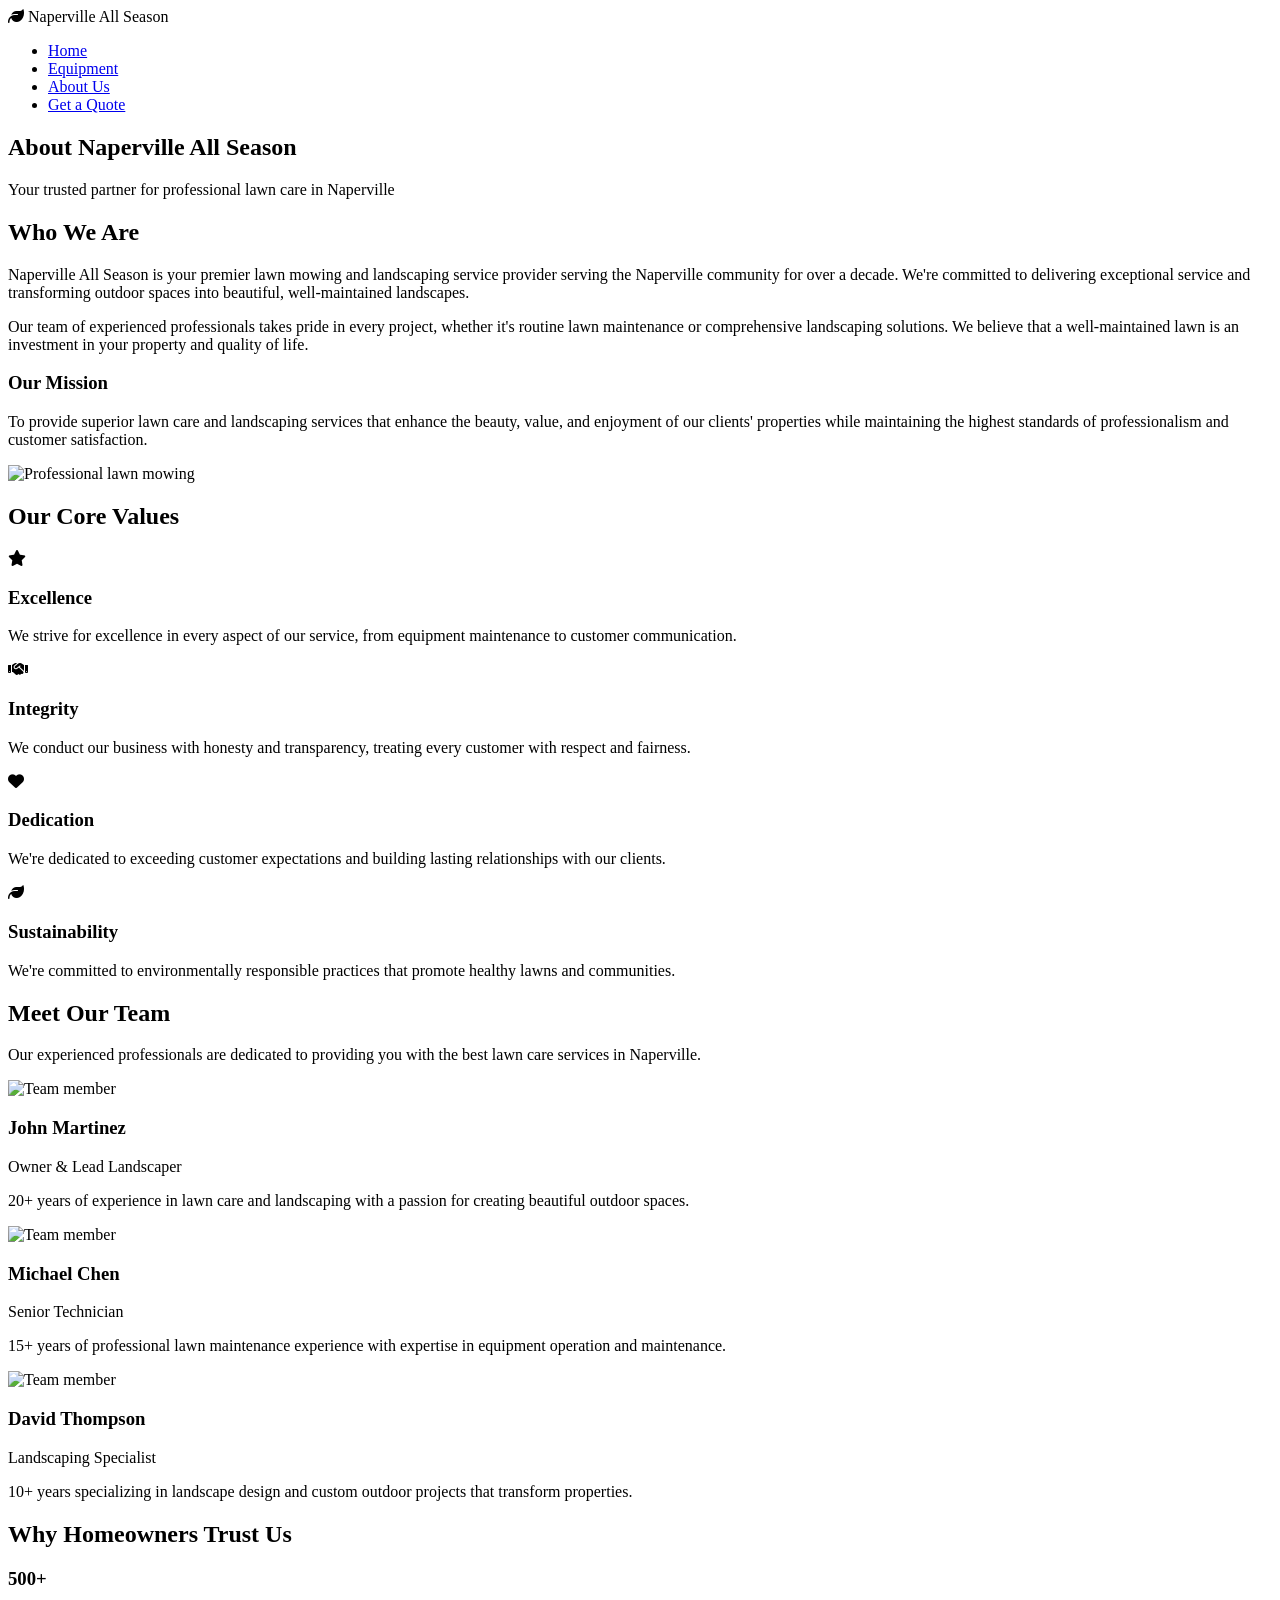
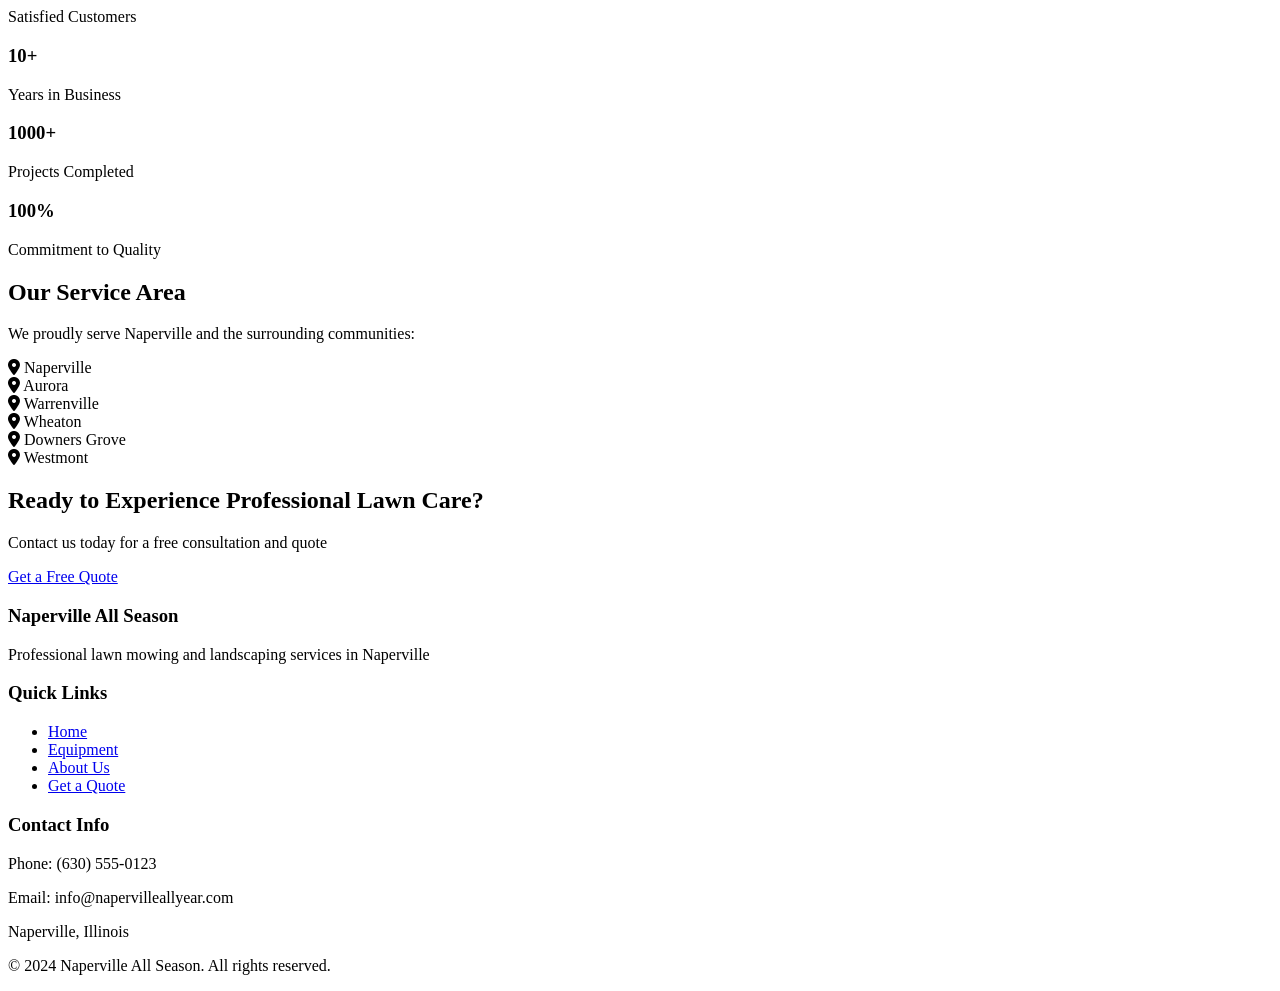
==== about.html @ 409c57d0 "Create About Us page with team and company information" ====
<!DOCTYPE html>
<html lang="en">
<head>
    <meta charset="UTF-8">
    <meta name="viewport" content="width=device-width, initial-scale=1.0">
    <title>About Us - Naperville All Season</title>
    <link rel="stylesheet" href="styles.css">
    <link rel="stylesheet" href="https://cdnjs.cloudflare.com/ajax/libs/font-awesome/6.4.0/css/all.min.css">
</head>
<body>
    <!-- Navigation Bar -->
    <nav class="navbar">
        <div class="nav-container">
            <div class="nav-logo">
                <i class="fas fa-leaf"></i>
                <span>Naperville All Season</span>
            </div>
            <ul class="nav-menu">
                <li class="nav-item">
                    <a href="index.html" class="nav-link">Home</a>
                </li>
                <li class="nav-item">
                    <a href="equipment.html" class="nav-link">Equipment</a>
                </li>
                <li class="nav-item">
                    <a href="about.html" class="nav-link">About Us</a>
                </li>
                <li class="nav-item">
                    <a href="quote.html" class="nav-link btn-quote">Get a Quote</a>
                </li>
            </ul>
            <div class="hamburger">
                <span></span>
                <span></span>
                <span></span>
            </div>
        </div>
    </nav>

    <!-- Page Header -->
    <section class="page-header">
        <div class="container">
            <h1>About Naperville All Season</h1>
            <p>Your trusted partner for professional lawn care in Naperville</p>
        </div>
    </section>

    <!-- About Content -->
    <section class="about-section">
        <div class="container">
            <div class="about-grid">
                <div class="about-text">
                    <h2>Who We Are</h2>
                    <p>Naperville All Season is your premier lawn mowing and landscaping service provider serving the Naperville community for over a decade. We're committed to delivering exceptional service and transforming outdoor spaces into beautiful, well-maintained landscapes.</p>
                    <p>Our team of experienced professionals takes pride in every project, whether it's routine lawn maintenance or comprehensive landscaping solutions. We believe that a well-maintained lawn is an investment in your property and quality of life.</p>
                    <h3>Our Mission</h3>
                    <p>To provide superior lawn care and landscaping services that enhance the beauty, value, and enjoyment of our clients' properties while maintaining the highest standards of professionalism and customer satisfaction.</p>
                </div>
                <div class="about-image">
                    <img src="https://images.unsplash.com/photo-1558618666-fcd25c85cd64?w=500&h=400&fit=crop" alt="Professional lawn mowing">
                </div>
            </div>
        </div>
    </section>

    <!-- Our Values -->
    <section class="values-section">
        <div class="container">
            <h2>Our Core Values</h2>
            <div class="values-grid">
                <div class="value-card">
                    <i class="fas fa-star"></i>
                    <h3>Excellence</h3>
                    <p>We strive for excellence in every aspect of our service, from equipment maintenance to customer communication.</p>
                </div>
                <div class="value-card">
                    <i class="fas fa-handshake"></i>
                    <h3>Integrity</h3>
                    <p>We conduct our business with honesty and transparency, treating every customer with respect and fairness.</p>
                </div>
                <div class="value-card">
                    <i class="fas fa-heart"></i>
                    <h3>Dedication</h3>
                    <p>We're dedicated to exceeding customer expectations and building lasting relationships with our clients.</p>
                </div>
                <div class="value-card">
                    <i class="fas fa-leaf"></i>
                    <h3>Sustainability</h3>
                    <p>We're committed to environmentally responsible practices that promote healthy lawns and communities.</p>
                </div>
            </div>
        </div>
    </section>

    <!-- Team Section -->
    <section class="team-section">
        <div class="container">
            <h2>Meet Our Team</h2>
            <p class="team-intro">Our experienced professionals are dedicated to providing you with the best lawn care services in Naperville.</p>
            <div class="team-grid">
                <div class="team-member">
                    <div class="member-image">
                        <img src="https://images.unsplash.com/photo-1507003211169-0a1dd7228f2d?w=300&h=300&fit=crop" alt="Team member">
                    </div>
                    <h3>John Martinez</h3>
                    <p class="title">Owner & Lead Landscaper</p>
                    <p>20+ years of experience in lawn care and landscaping with a passion for creating beautiful outdoor spaces.</p>
                </div>
                <div class="team-member">
                    <div class="member-image">
                        <img src="https://images.unsplash.com/photo-1500648767791-00dcc994a43e?w=300&h=300&fit=crop" alt="Team member">
                    </div>
                    <h3>Michael Chen</h3>
                    <p class="title">Senior Technician</p>
                    <p>15+ years of professional lawn maintenance experience with expertise in equipment operation and maintenance.</p>
                </div>
                <div class="team-member">
                    <div class="member-image">
                        <img src="https://images.unsplash.com/photo-1507003211169-0a1dd7228f2d?w=300&h=300&fit=crop" alt="Team member">
                    </div>
                    <h3>David Thompson</h3>
                    <p class="title">Landscaping Specialist</p>
                    <p>10+ years specializing in landscape design and custom outdoor projects that transform properties.</p>
                </div>
            </div>
        </div>
    </section>

    <!-- Why Choose Us Stats -->
    <section class="stats-section">
        <div class="container">
            <h2>Why Homeowners Trust Us</h2>
            <div class="stats-grid">
                <div class="stat-item">
                    <h3 class="stat-number">500+</h3>
                    <p>Satisfied Customers</p>
                </div>
                <div class="stat-item">
                    <h3 class="stat-number">10+</h3>
                    <p>Years in Business</p>
                </div>
                <div class="stat-item">
                    <h3 class="stat-number">1000+</h3>
                    <p>Projects Completed</p>
                </div>
                <div class="stat-item">
                    <h3 class="stat-number">100%</h3>
                    <p>Commitment to Quality</p>
                </div>
            </div>
        </div>
    </section>

    <!-- Service Area -->
    <section class="service-area-section">
        <div class="container">
            <h2>Our Service Area</h2>
            <p>We proudly serve Naperville and the surrounding communities:</p>
            <div class="cities-list">
                <div class="city-item">
                    <i class="fas fa-map-marker-alt"></i>
                    <span>Naperville</span>
                </div>
                <div class="city-item">
                    <i class="fas fa-map-marker-alt"></i>
                    <span>Aurora</span>
                </div>
                <div class="city-item">
                    <i class="fas fa-map-marker-alt"></i>
                    <span>Warrenville</span>
                </div>
                <div class="city-item">
                    <i class="fas fa-map-marker-alt"></i>
                    <span>Wheaton</span>
                </div>
                <div class="city-item">
                    <i class="fas fa-map-marker-alt"></i>
                    <span>Downers Grove</span>
                </div>
                <div class="city-item">
                    <i class="fas fa-map-marker-alt"></i>
                    <span>Westmont</span>
                </div>
            </div>
        </div>
    </section>

    <!-- CTA Section -->
    <section class="cta-section">
        <div class="container">
            <h2>Ready to Experience Professional Lawn Care?</h2>
            <p>Contact us today for a free consultation and quote</p>
            <a href="quote.html" class="cta-button-white">Get a Free Quote</a>
        </div>
    </section>

    <!-- Footer -->
    <footer class="footer">
        <div class="container">
            <div class="footer-content">
                <div class="footer-section">
                    <h3>Naperville All Season</h3>
                    <p>Professional lawn mowing and landscaping services in Naperville</p>
                </div>
                <div class="footer-section">
                    <h3>Quick Links</h3>
                    <ul>
                        <li><a href="index.html">Home</a></li>
                        <li><a href="equipment.html">Equipment</a></li>
                        <li><a href="about.html">About Us</a></li>
                        <li><a href="quote.html">Get a Quote</a></li>
                    </ul>
                </div>
                <div class="footer-section">
                    <h3>Contact Info</h3>
                    <p>Phone: (630) 555-0123</p>
                    <p>Email: info@napervilleallyear.com</p>
                    <p>Naperville, Illinois</p>
                </div>
            </div>
            <div class="footer-bottom">
                <p>&copy; 2024 Naperville All Season. All rights reserved.</p>
            </div>
        </div>
    </footer>

    <script src="script.js"></script>
</body>
</html>
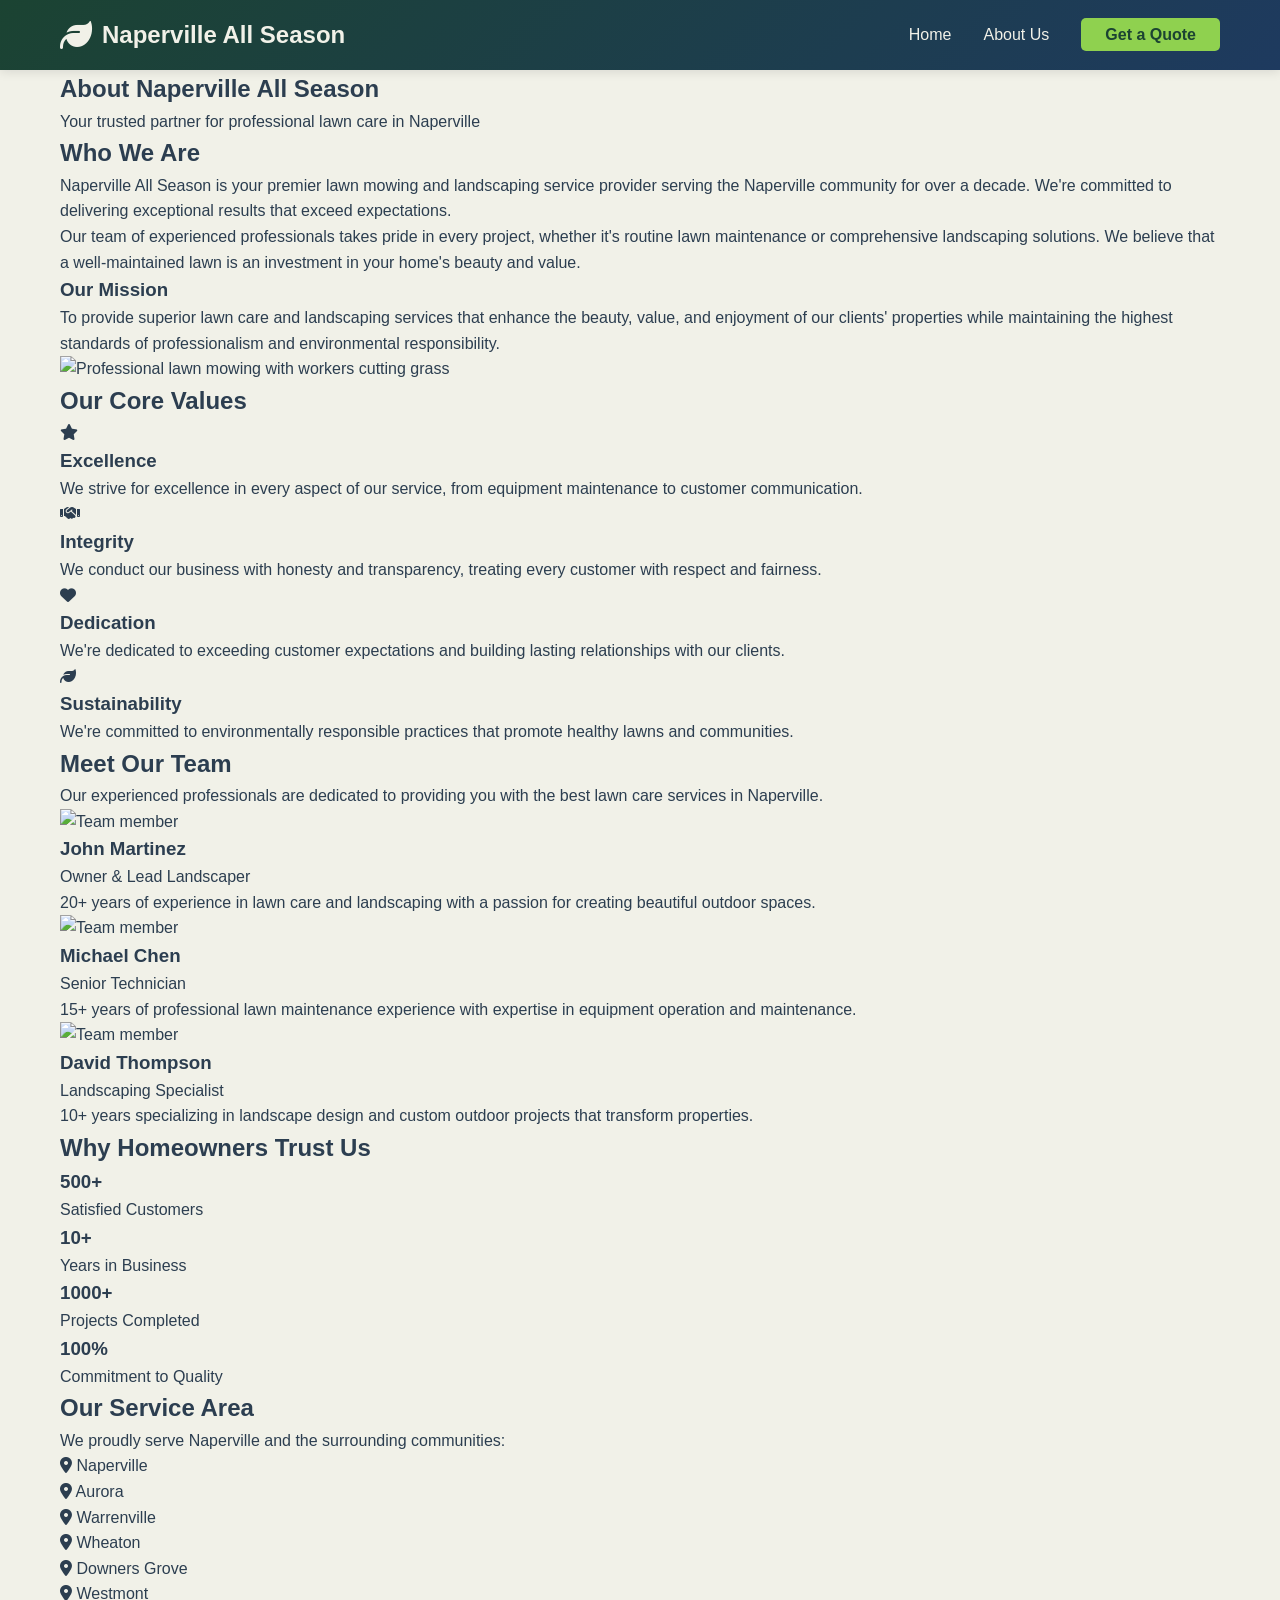
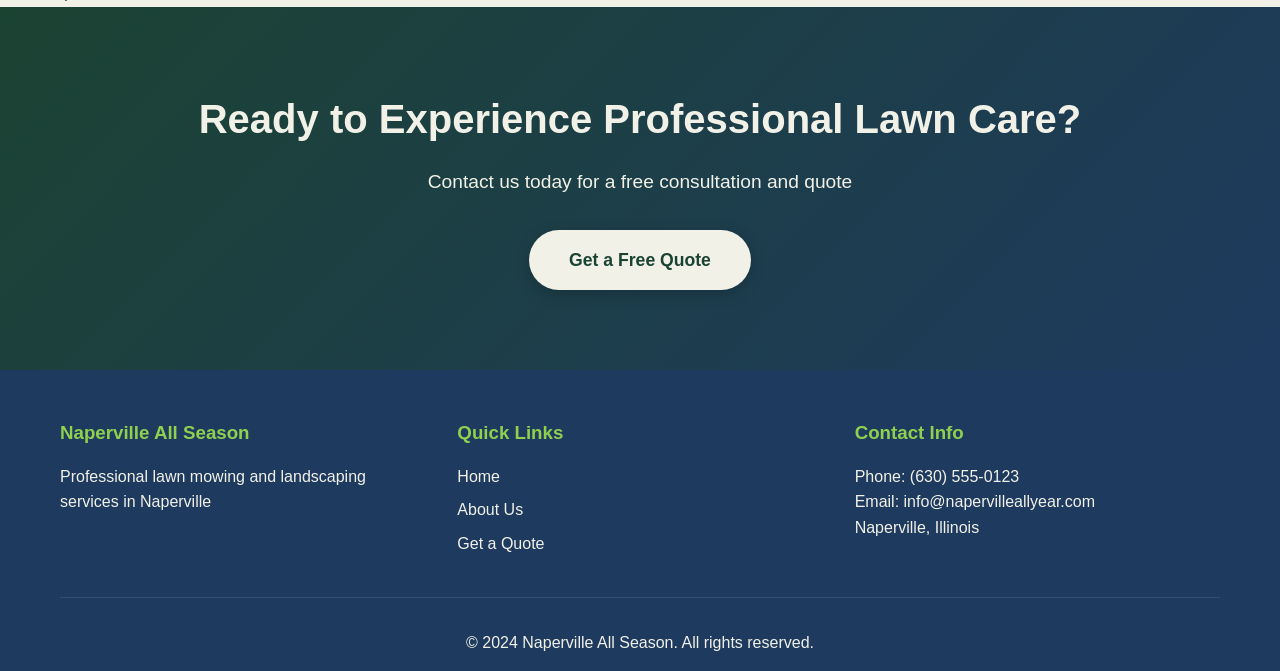
==== commit b7f9a67c: "Remove Equipment link from navigation in about page" ====
--- a/about.html
+++ b/about.html
@@ -20,9 +20,6 @@
                     <a href="index.html" class="nav-link">Home</a>
                 </li>
                 <li class="nav-item">
-                    <a href="equipment.html" class="nav-link">Equipment</a>
-                </li>
-                <li class="nav-item">
                     <a href="about.html" class="nav-link">About Us</a>
                 </li>
                 <li class="nav-item">
@@ -51,13 +48,13 @@
             <div class="about-grid">
                 <div class="about-text">
                     <h2>Who We Are</h2>
-                    <p>Naperville All Season is your premier lawn mowing and landscaping service provider serving the Naperville community for over a decade. We're committed to delivering exceptional service and transforming outdoor spaces into beautiful, well-maintained landscapes.</p>
-                    <p>Our team of experienced professionals takes pride in every project, whether it's routine lawn maintenance or comprehensive landscaping solutions. We believe that a well-maintained lawn is an investment in your property and quality of life.</p>
+                    <p>Naperville All Season is your premier lawn mowing and landscaping service provider serving the Naperville community for over a decade. We're committed to delivering exceptional results that exceed expectations.</p>
+                    <p>Our team of experienced professionals takes pride in every project, whether it's routine lawn maintenance or comprehensive landscaping solutions. We believe that a well-maintained lawn is an investment in your home's beauty and value.</p>
                     <h3>Our Mission</h3>
-                    <p>To provide superior lawn care and landscaping services that enhance the beauty, value, and enjoyment of our clients' properties while maintaining the highest standards of professionalism and customer satisfaction.</p>
+                    <p>To provide superior lawn care and landscaping services that enhance the beauty, value, and enjoyment of our clients' properties while maintaining the highest standards of professionalism and environmental responsibility.</p>
                 </div>
                 <div class="about-image">
-                    <img src="https://images.unsplash.com/photo-1558618666-fcd25c85cd64?w=500&h=400&fit=crop" alt="Professional lawn mowing">
+                    <img src="https://images.unsplash.com/photo-1552321554-5fefe8c9ef14?w=500&h=400&fit=crop" alt="Professional lawn mowing with workers cutting grass">
                 </div>
             </div>
         </div>
@@ -206,7 +203,6 @@
                     <h3>Quick Links</h3>
                     <ul>
                         <li><a href="index.html">Home</a></li>
-                        <li><a href="equipment.html">Equipment</a></li>
                         <li><a href="about.html">About Us</a></li>
                         <li><a href="quote.html">Get a Quote</a></li>
                     </ul>
--- a/styles.css
+++ b/styles.css
@@ -0,0 +1,407 @@
+/* Root Color Variables */
+:root {
+    --dark-green: #1b4332;
+    --cream: #f1f1e8;
+    --navy-blue: #1e3a5f;
+    --light-accent: #8fd14f;
+    --text-dark: #2c3e50;
+    --text-light: #f1f1e8;
+    --border-color: #e0e0d8;
+}
+
+/* Reset and Base Styles */
+* {
+    margin: 0;
+    padding: 0;
+    box-sizing: border-box;
+}
+
+html {
+    scroll-behavior: smooth;
+}
+
+body {
+    font-family: 'Segoe UI', Tahoma, Geneva, Verdana, sans-serif;
+    line-height: 1.6;
+    color: var(--text-dark);
+    background-color: var(--cream);
+}
+
+.container {
+    max-width: 1200px;
+    margin: 0 auto;
+    padding: 0 20px;
+}
+
+/* Navigation Bar */
+.navbar {
+    background: linear-gradient(135deg, var(--dark-green) 0%, var(--navy-blue) 100%);
+    padding: 1rem 0;
+    position: sticky;
+    top: 0;
+    z-index: 100;
+    box-shadow: 0 2px 10px rgba(0, 0, 0, 0.1);
+}
+
+.nav-container {
+    max-width: 1200px;
+    margin: 0 auto;
+    padding: 0 20px;
+    display: flex;
+    justify-content: space-between;
+    align-items: center;
+}
+
+.nav-logo {
+    display: flex;
+    align-items: center;
+    gap: 10px;
+    color: var(--cream);
+    font-size: 1.5rem;
+    font-weight: bold;
+    text-decoration: none;
+}
+
+.nav-logo i {
+    font-size: 2rem;
+}
+
+.nav-menu {
+    display: flex;
+    list-style: none;
+    gap: 2rem;
+    align-items: center;
+}
+
+.nav-link {
+    color: var(--cream);
+    text-decoration: none;
+    transition: color 0.3s ease;
+    font-weight: 500;
+}
+
+.nav-link:hover {
+    color: var(--light-accent);
+}
+
+.btn-quote {
+    background-color: var(--light-accent);
+    color: var(--dark-green);
+    padding: 0.5rem 1.5rem;
+    border-radius: 5px;
+    font-weight: bold;
+}
+
+.btn-quote:hover {
+    background-color: #7bc947;
+    color: var(--dark-green);
+}
+
+.hamburger {
+    display: none;
+    flex-direction: column;
+    cursor: pointer;
+}
+
+.hamburger span {
+    width: 25px;
+    height: 3px;
+    background-color: var(--cream);
+    margin: 5px 0;
+    transition: 0.3s;
+}
+
+/* Hero Section */
+.hero {
+    background: linear-gradient(rgba(27, 67, 50, 0.7), rgba(30, 58, 95, 0.7)), 
+                url('https://images.unsplash.com/photo-1578500494198-246f612d03b3?w=1200&h=600&fit=crop') center/cover;
+    height: 600px;
+    display: flex;
+    align-items: center;
+    justify-content: center;
+    text-align: center;
+    color: var(--cream);
+}
+
+.hero-content h1 {
+    font-size: 3.5rem;
+    margin-bottom: 1rem;
+    text-shadow: 2px 2px 4px rgba(0, 0, 0, 0.3);
+}
+
+.hero-content p {
+    font-size: 1.5rem;
+    margin-bottom: 2rem;
+    text-shadow: 1px 1px 2px rgba(0, 0, 0, 0.3);
+}
+
+/* CTA Button */
+.cta-button {
+    display: inline-block;
+    background-color: var(--light-accent);
+    color: var(--dark-green);
+    padding: 1rem 2.5rem;
+    border-radius: 50px;
+    text-decoration: none;
+    font-weight: bold;
+    font-size: 1.1rem;
+    transition: all 0.3s ease;
+    box-shadow: 0 4px 15px rgba(0, 0, 0, 0.2);
+}
+
+.cta-button:hover {
+    background-color: #7bc947;
+    transform: translateY(-2px);
+    box-shadow: 0 6px 20px rgba(0, 0, 0, 0.3);
+}
+
+.cta-button-white {
+    display: inline-block;
+    background-color: var(--cream);
+    color: var(--dark-green);
+    padding: 1rem 2.5rem;
+    border-radius: 50px;
+    text-decoration: none;
+    font-weight: bold;
+    font-size: 1.1rem;
+    transition: all 0.3s ease;
+    box-shadow: 0 4px 15px rgba(0, 0, 0, 0.2);
+}
+
+.cta-button-white:hover {
+    background-color: #e8e8dc;
+    transform: translateY(-2px);
+    box-shadow: 0 6px 20px rgba(0, 0, 0, 0.3);
+}
+
+/* Services Section */
+.services {
+    padding: 5rem 0;
+    background-color: var(--cream);
+}
+
+.services h2 {
+    text-align: center;
+    font-size: 2.5rem;
+    color: var(--dark-green);
+    margin-bottom: 3rem;
+}
+
+.services-grid {
+    display: grid;
+    grid-template-columns: repeat(auto-fit, minmax(300px, 1fr));
+    gap: 2rem;
+}
+
+.service-card {
+    background: white;
+    border-radius: 10px;
+    overflow: hidden;
+    box-shadow: 0 4px 15px rgba(0, 0, 0, 0.1);
+    transition: transform 0.3s ease, box-shadow 0.3s ease;
+}
+
+.service-card:hover {
+    transform: translateY(-5px);
+    box-shadow: 0 8px 25px rgba(0, 0, 0, 0.15);
+}
+
+.service-card img {
+    width: 100%;
+    height: 200px;
+    object-fit: cover;
+}
+
+.service-card h3 {
+    color: var(--dark-green);
+    font-size: 1.5rem;
+    padding: 1.5rem 1.5rem 0.5rem;
+}
+
+.service-card p {
+    padding: 0.5rem 1.5rem 1.5rem;
+    color: var(--text-dark);
+    line-height: 1.6;
+}
+
+/* Why Choose Us Section */
+.why-choose-us {
+    padding: 5rem 0;
+    background: linear-gradient(135deg, var(--navy-blue) 0%, var(--dark-green) 100%);
+    color: var(--cream);
+}
+
+.why-choose-us h2 {
+    text-align: center;
+    font-size: 2.5rem;
+    margin-bottom: 3rem;
+    color: var(--cream);
+}
+
+.features-grid {
+    display: grid;
+    grid-template-columns: repeat(auto-fit, minmax(250px, 1fr));
+    gap: 2rem;
+}
+
+.feature {
+    text-align: center;
+    padding: 2rem;
+    background: rgba(255, 255, 255, 0.1);
+    border-radius: 10px;
+    transition: all 0.3s ease;
+}
+
+.feature:hover {
+    background: rgba(255, 255, 255, 0.15);
+    transform: translateY(-5px);
+}
+
+.feature i {
+    font-size: 2.5rem;
+    color: var(--light-accent);
+    margin-bottom: 1rem;
+}
+
+.feature h3 {
+    font-size: 1.3rem;
+    margin-bottom: 0.5rem;
+}
+
+.feature p {
+    font-size: 1rem;
+}
+
+/* CTA Section */
+.cta-section {
+    padding: 5rem 0;
+    background: linear-gradient(135deg, var(--dark-green) 0%, var(--navy-blue) 100%);
+    text-align: center;
+    color: var(--cream);
+}
+
+.cta-section h2 {
+    font-size: 2.5rem;
+    margin-bottom: 1rem;
+}
+
+.cta-section p {
+    font-size: 1.2rem;
+    margin-bottom: 2rem;
+}
+
+/* Footer */
+.footer {
+    background-color: var(--navy-blue);
+    color: var(--cream);
+    padding: 3rem 0 1rem;
+}
+
+.footer-content {
+    display: grid;
+    grid-template-columns: repeat(auto-fit, minmax(250px, 1fr));
+    gap: 2rem;
+    margin-bottom: 2rem;
+}
+
+.footer-section h3 {
+    color: var(--light-accent);
+    margin-bottom: 1rem;
+}
+
+.footer-section ul {
+    list-style: none;
+}
+
+.footer-section ul li {
+    margin-bottom: 0.5rem;
+}
+
+.footer-section a {
+    color: var(--cream);
+    text-decoration: none;
+    transition: color 0.3s ease;
+}
+
+.footer-section a:hover {
+    color: var(--light-accent);
+}
+
+.footer-bottom {
+    text-align: center;
+    padding-top: 2rem;
+    border-top: 1px solid rgba(255, 255, 255, 0.1);
+    color: var(--cream);
+}
+
+/* Responsive Design */
+@media (max-width: 768px) {
+    .hamburger {
+        display: flex;
+    }
+
+    .nav-menu {
+        display: none;
+    }
+
+    .nav-menu.active {
+        position: absolute;
+        top: 70px;
+        left: 0;
+        width: 100%;
+        background: var(--dark-green);
+        flex-direction: column;
+        display: flex;
+        gap: 0;
+        padding: 1rem 0;
+    }
+
+    .nav-item {
+        width: 100%;
+        padding: 1rem;
+        text-align: center;
+    }
+
+    .hero {
+        height: 400px;
+    }
+
+    .hero-content h1 {
+        font-size: 2rem;
+    }
+
+    .hero-content p {
+        font-size: 1rem;
+    }
+
+    .services h2,
+    .why-choose-us h2,
+    .cta-section h2 {
+        font-size: 2rem;
+    }
+
+    .services-grid,
+    .features-grid {
+        grid-template-columns: 1fr;
+    }
+}
+
+@media (max-width: 480px) {
+    .nav-logo span {
+        display: none;
+    }
+
+    .hero {
+        height: 300px;
+    }
+
+    .hero-content h1 {
+        font-size: 1.5rem;
+    }
+
+    .cta-button,
+    .cta-button-white {
+        padding: 0.75rem 1.5rem;
+        font-size: 1rem;
+    }
+}
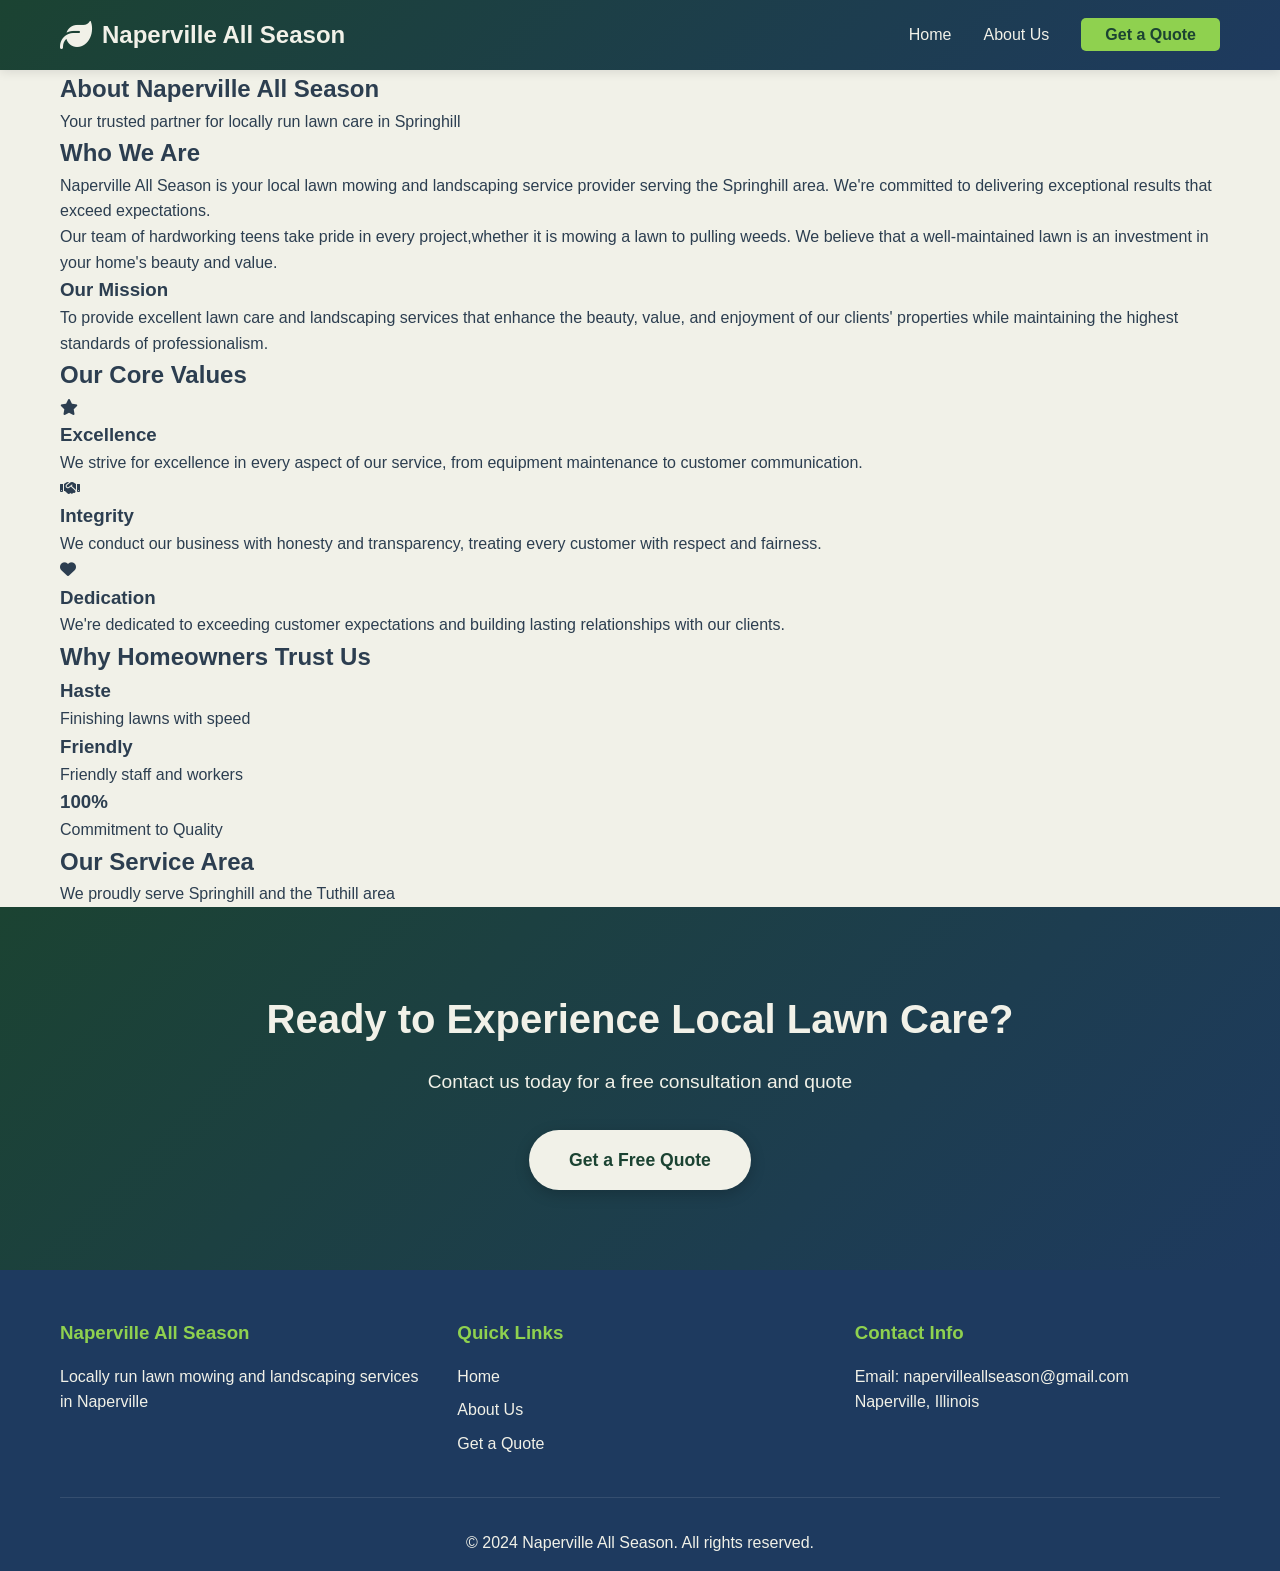
==== commit cfff6af4: "Revise About section for Springhill service area Updated content to reflect local service area and t" ====
--- a/about.html
+++ b/about.html
@@ -38,7 +38,7 @@
     <section class="page-header">
         <div class="container">
             <h1>About Naperville All Season</h1>
-            <p>Your trusted partner for professional lawn care in Naperville</p>
+            <p>Your trusted partner for locally run lawn care in Springhill</p>
         </div>
     </section>
 
@@ -48,13 +48,10 @@
             <div class="about-grid">
                 <div class="about-text">
                     <h2>Who We Are</h2>
-                    <p>Naperville All Season is your premier lawn mowing and landscaping service provider serving the Naperville community for over a decade. We're committed to delivering exceptional results that exceed expectations.</p>
-                    <p>Our team of experienced professionals takes pride in every project, whether it's routine lawn maintenance or comprehensive landscaping solutions. We believe that a well-maintained lawn is an investment in your home's beauty and value.</p>
+                    <p>Naperville All Season is your local lawn mowing and landscaping service provider serving the Springhill area. We're committed to delivering exceptional results that exceed expectations.</p>
+                    <p>Our team of hardworking teens take pride in every project,whether it is mowing a lawn to pulling weeds. We believe that a well-maintained lawn is an investment in your home's beauty and value.</p>
                     <h3>Our Mission</h3>
-                    <p>To provide superior lawn care and landscaping services that enhance the beauty, value, and enjoyment of our clients' properties while maintaining the highest standards of professionalism and environmental responsibility.</p>
-                </div>
-                <div class="about-image">
-                    <img src="https://images.unsplash.com/photo-1552321554-5fefe8c9ef14?w=500&h=400&fit=crop" alt="Professional lawn mowing with workers cutting grass">
+                    <p>To provide excellent lawn care and landscaping services that enhance the beauty, value, and enjoyment of our clients' properties while maintaining the highest standards of professionalism.</p>
                 </div>
             </div>
         </div>
@@ -80,65 +77,22 @@
                     <h3>Dedication</h3>
                     <p>We're dedicated to exceeding customer expectations and building lasting relationships with our clients.</p>
                 </div>
-                <div class="value-card">
-                    <i class="fas fa-leaf"></i>
-                    <h3>Sustainability</h3>
-                    <p>We're committed to environmentally responsible practices that promote healthy lawns and communities.</p>
-                </div>
             </div>
         </div>
     </section>
-
-    <!-- Team Section -->
-    <section class="team-section">
-        <div class="container">
-            <h2>Meet Our Team</h2>
-            <p class="team-intro">Our experienced professionals are dedicated to providing you with the best lawn care services in Naperville.</p>
-            <div class="team-grid">
-                <div class="team-member">
-                    <div class="member-image">
-                        <img src="https://images.unsplash.com/photo-1507003211169-0a1dd7228f2d?w=300&h=300&fit=crop" alt="Team member">
-                    </div>
-                    <h3>John Martinez</h3>
-                    <p class="title">Owner & Lead Landscaper</p>
-                    <p>20+ years of experience in lawn care and landscaping with a passion for creating beautiful outdoor spaces.</p>
-                </div>
-                <div class="team-member">
-                    <div class="member-image">
-                        <img src="https://images.unsplash.com/photo-1500648767791-00dcc994a43e?w=300&h=300&fit=crop" alt="Team member">
-                    </div>
-                    <h3>Michael Chen</h3>
-                    <p class="title">Senior Technician</p>
-                    <p>15+ years of professional lawn maintenance experience with expertise in equipment operation and maintenance.</p>
-                </div>
-                <div class="team-member">
-                    <div class="member-image">
-                        <img src="https://images.unsplash.com/photo-1507003211169-0a1dd7228f2d?w=300&h=300&fit=crop" alt="Team member">
-                    </div>
-                    <h3>David Thompson</h3>
-                    <p class="title">Landscaping Specialist</p>
-                    <p>10+ years specializing in landscape design and custom outdoor projects that transform properties.</p>
-                </div>
-            </div>
-        </div>
-    </section>
-
+    
     <!-- Why Choose Us Stats -->
     <section class="stats-section">
         <div class="container">
             <h2>Why Homeowners Trust Us</h2>
             <div class="stats-grid">
                 <div class="stat-item">
-                    <h3 class="stat-number">500+</h3>
-                    <p>Satisfied Customers</p>
+                    <h3 class="stat-number">Haste</h3>
+                    <p>Finishing lawns with speed</p>
                 </div>
                 <div class="stat-item">
-                    <h3 class="stat-number">10+</h3>
-                    <p>Years in Business</p>
-                </div>
-                <div class="stat-item">
-                    <h3 class="stat-number">1000+</h3>
-                    <p>Projects Completed</p>
+                    <h3 class="stat-item">Friendly</h3>
+                    <p>Friendly staff and workers</p>
                 </div>
                 <div class="stat-item">
                     <h3 class="stat-number">100%</h3>
@@ -152,40 +106,14 @@
     <section class="service-area-section">
         <div class="container">
             <h2>Our Service Area</h2>
-            <p>We proudly serve Naperville and the surrounding communities:</p>
-            <div class="cities-list">
-                <div class="city-item">
-                    <i class="fas fa-map-marker-alt"></i>
-                    <span>Naperville</span>
-                </div>
-                <div class="city-item">
-                    <i class="fas fa-map-marker-alt"></i>
-                    <span>Aurora</span>
-                </div>
-                <div class="city-item">
-                    <i class="fas fa-map-marker-alt"></i>
-                    <span>Warrenville</span>
-                </div>
-                <div class="city-item">
-                    <i class="fas fa-map-marker-alt"></i>
-                    <span>Wheaton</span>
-                </div>
-                <div class="city-item">
-                    <i class="fas fa-map-marker-alt"></i>
-                    <span>Downers Grove</span>
-                </div>
-                <div class="city-item">
-                    <i class="fas fa-map-marker-alt"></i>
-                    <span>Westmont</span>
-                </div>
-            </div>
+            <p>We proudly serve Springhill and the Tuthill area</p>
         </div>
     </section>
 
     <!-- CTA Section -->
     <section class="cta-section">
         <div class="container">
-            <h2>Ready to Experience Professional Lawn Care?</h2>
+            <h2>Ready to Experience Local Lawn Care?</h2>
             <p>Contact us today for a free consultation and quote</p>
             <a href="quote.html" class="cta-button-white">Get a Free Quote</a>
         </div>
@@ -197,7 +125,7 @@
             <div class="footer-content">
                 <div class="footer-section">
                     <h3>Naperville All Season</h3>
-                    <p>Professional lawn mowing and landscaping services in Naperville</p>
+                    <p>Locally run lawn mowing and landscaping services in Naperville</p>
                 </div>
                 <div class="footer-section">
                     <h3>Quick Links</h3>
@@ -209,8 +137,7 @@
                 </div>
                 <div class="footer-section">
                     <h3>Contact Info</h3>
-                    <p>Phone: (630) 555-0123</p>
-                    <p>Email: info@napervilleallyear.com</p>
+                    <p>Email: napervilleallseason@gmail.com</p>
                     <p>Naperville, Illinois</p>
                 </div>
             </div>
